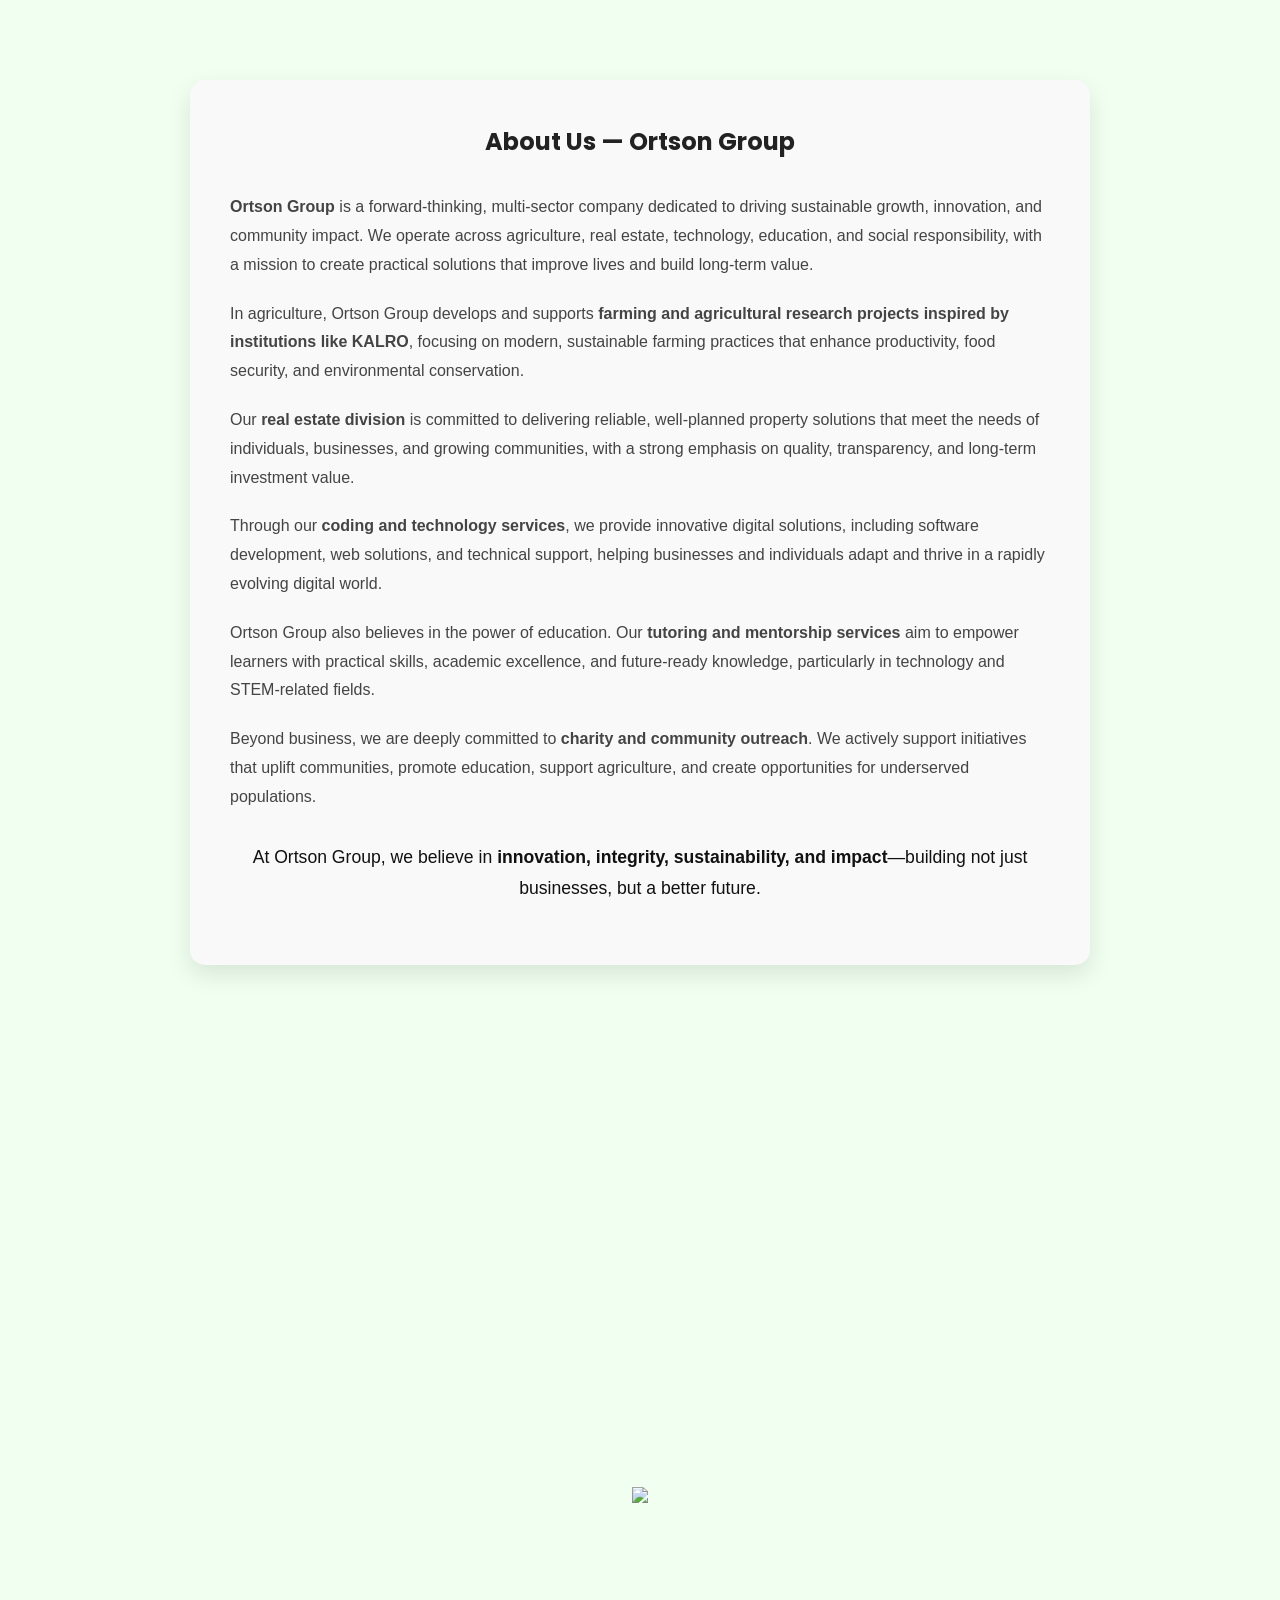
==== aboutus.html @ a402b6cf "Initial Upload" ====
<!DOCTYPE html>
<html lang="en">
<head>
    <meta charset="UTF-8">
    <meta name="viewport" content="width=device-width, initial-scale=1.0">
    <title>About Us | Ortson Group</title>
    <link rel="stylesheet" href="style.css">
    <link href="https://fonts.googleapis.com/css2?family=Poppins:wght@400;600;700&family=Inter:wght@400;500&display=swap" rel="stylesheet">
</head>
<body>
    <section class="about-us">
  <h1>About Us — Ortson Group</h1>

  <p>
    <strong>Ortson Group</strong> is a forward-thinking, multi-sector company dedicated to driving sustainable growth, innovation, and community impact. We operate across agriculture, real estate, technology, education, and social responsibility, with a mission to create practical solutions that improve lives and build long-term value.
  </p>

  <p>
    In agriculture, Ortson Group develops and supports
    <strong>farming and agricultural research projects inspired by institutions like KALRO</strong>,
    focusing on modern, sustainable farming practices that enhance productivity, food security, and environmental conservation.
  </p>

  <p>
    Our <strong>real estate division</strong> is committed to delivering reliable, well-planned property solutions that meet the needs of individuals, businesses, and growing communities, with a strong emphasis on quality, transparency, and long-term investment value.
  </p>

  <p>
    Through our <strong>coding and technology services</strong>, we provide innovative digital solutions, including software development, web solutions, and technical support, helping businesses and individuals adapt and thrive in a rapidly evolving digital world.
  </p>

  <p>
    Ortson Group also believes in the power of education. Our
    <strong>tutoring and mentorship services</strong> aim to empower learners with practical skills, academic excellence, and future-ready knowledge, particularly in technology and STEM-related fields.
  </p>

  <p>
    Beyond business, we are deeply committed to
    <strong>charity and community outreach</strong>. We actively support initiatives that uplift communities, promote education, support agriculture, and create opportunities for underserved populations.
  </p>

  <p class="values">
    At Ortson Group, we believe in <strong>innovation, integrity, sustainability, and impact</strong>—building not just businesses, but a better future.
  </p>
</section>
<div style="
  height:100vh;
  display:flex;
  justify-content:center;
  align-items:center;
">
  <img src="images/800px-Berlin_Schering_Office.png">
</div>

</body>
</html>
---- style.css ----
h1{
    font-family: Arial, Helvetica, sans-serif;
    color: forestgreen;
    font: 900;
    text-align: center;
}
fieldset{
    color: black;
    border-radius: 0.25cm;
    
}
label{
    font-size: large;
    color: forestgreen;
    size: 5px;
    font-family: 'Courier New', Courier, monospace;
}
body{
    background-color: honeydew;
}
p{
    color: red;
}
.describe-box{
    width: 100%;
    height: 180px;
    border: 1.5px;
    padding: 12px;
}
blockquote{
    text-align: center;
    color: green;
    font-style: italic;
}
form{
    padding: 20px;
}
footer{
    color: black;
    position-area: inherit;
}
.submit{
    size: 5cm;
}
.button {
    display: inline-block;
    padding: 10px 20px;
    background: forestgreen;
    color: white;
    border-radius: 5px;
    text-decoration: none;   /* removes underline */
    font-family: sans-serif;
    size: 5cm;
    text-align: center;
  }
   .button:hover {
    background: chartreuse;
  }
*{
    padding: 0;
    margin: 0;
    box-sizing: border-box;
}
footer{
    background-color: #111;
}
.footerContainer{
    width: 100%;
    padding: 70px 30px 30px ;
}
.socialIcons{
    display: flex;
    justify-content: center;
}
.socialIcons a{
    text-decoration: none;
    padding:  10px;
    background-color: white;
    margin: 10px;
    border-radius: 50%;
}
.socialIcons a i{
    font-size: 2em;
    color: black;
    opacity: 0,9;
}
/* Hover affect on social media icon */
.socialIcons a:hover{
    background-color: #111;
    transition: 0.5s;
}
.socialIcons a:hover i{
    color: white;
    transition: 0.5s;
}
.footerNav{
    margin: 30px 0;
}
.footerNav ul{
    display: flex;
    justify-content: center;
    list-style-type: none;
}
.footerNav ul li a{
    color:white;
    margin: 20px;
    text-decoration: none;
    font-size: 1.3em;
    opacity: 0.7;
    transition: 0.5s;

}
.footerNav ul li a:hover{
    opacity: 1;
}
.footerBottom{
    background-color: #000;
    padding: 20px;
    text-align: center;
}
.footerBottom p{
    color: white;
}
.designer{
    opacity: 0.7;
    text-transform: uppercase;
    letter-spacing: 1px;
    font-weight: 400;
    margin: 0px 5px;
}
@media (max-width: 700px){
    .footerNav ul{
        flex-direction: column;
    } 
    .footerNav ul li{
        width:100%;
        text-align: center;
        margin: 10px;
    }
    .socialIcons a{
        padding: 8px;
        margin: 4px;
    }
}
.about-us {
  max-width: 900px;
  margin: 80px auto;
  padding: 40px;
  font-family: Arial, sans-serif;
  line-height: 1.8;
  background-color: #f9f9f9;
  border-radius: 15px;
  box-shadow: 0 10px 25px rgba(0, 0, 0, 0.1);
}

.about-us h1 {
  text-align: center;
  margin-bottom: 30px;
  color: #222;
}

.about-us p {
  margin-bottom: 20px;
  color: #444;
}

.about-us .values {
  text-align: center;
  font-size: 1.1em;
  margin-top: 30px;
  color: #111;
}
body {
  font-family: 'Inter', sans-serif;
}

.about-us h1 {
  font-family: 'Poppins', sans-serif;
  font-weight: 700;
}
.contact {
  max-width: 600px;
  margin: 80px auto;
  text-align: center;
  font-family: 'Inter', sans-serif;
  background-color: #000000;
}

.contact h1 {
  font-family: 'Poppins', sans-serif;
  margin-bottom: 10px;
  color: #000;
}

.contact p {
  margin-bottom: 30px;
  color: #ffffff;
}

.contact-form {
  display: flex;
  flex-direction: column;
  gap: 15px;
  background-color: #006b05;
}

.contact-form input,
.contact-form textarea {
  padding: 12px;
  border-radius: 8px;
  border: 1px solid #ccc;
  font-family: inherit;
}

.contact-form button {
  padding: 12px;
  border: none;
  border-radius: 8px;
  background-color: #15ff00;
  color: rgb(0, 0, 0);
  font-size: 1rem;
  cursor: pointer;
}

.contact-form button:hover {
  background-color: green;
}
h2{
    font-family: 'Lucida Sans', 'Lucida Sans Regular', 'Lucida Grande', 'Lucida Sans Unicode', Geneva, Verdana, sans-serif;
    color: brown;
    text-align: center;
  font-size: 55px 
}
h3{
    color: #006b05;
    text-align: center;
    text-decoration: none;
    font-size: 60px;
    font-family: Impact, Haettenschweiler, 'Arial Narrow Bold', sans-serif;
}
footer{
    color: #15ff00;
    background-color: #0b8a00;
}
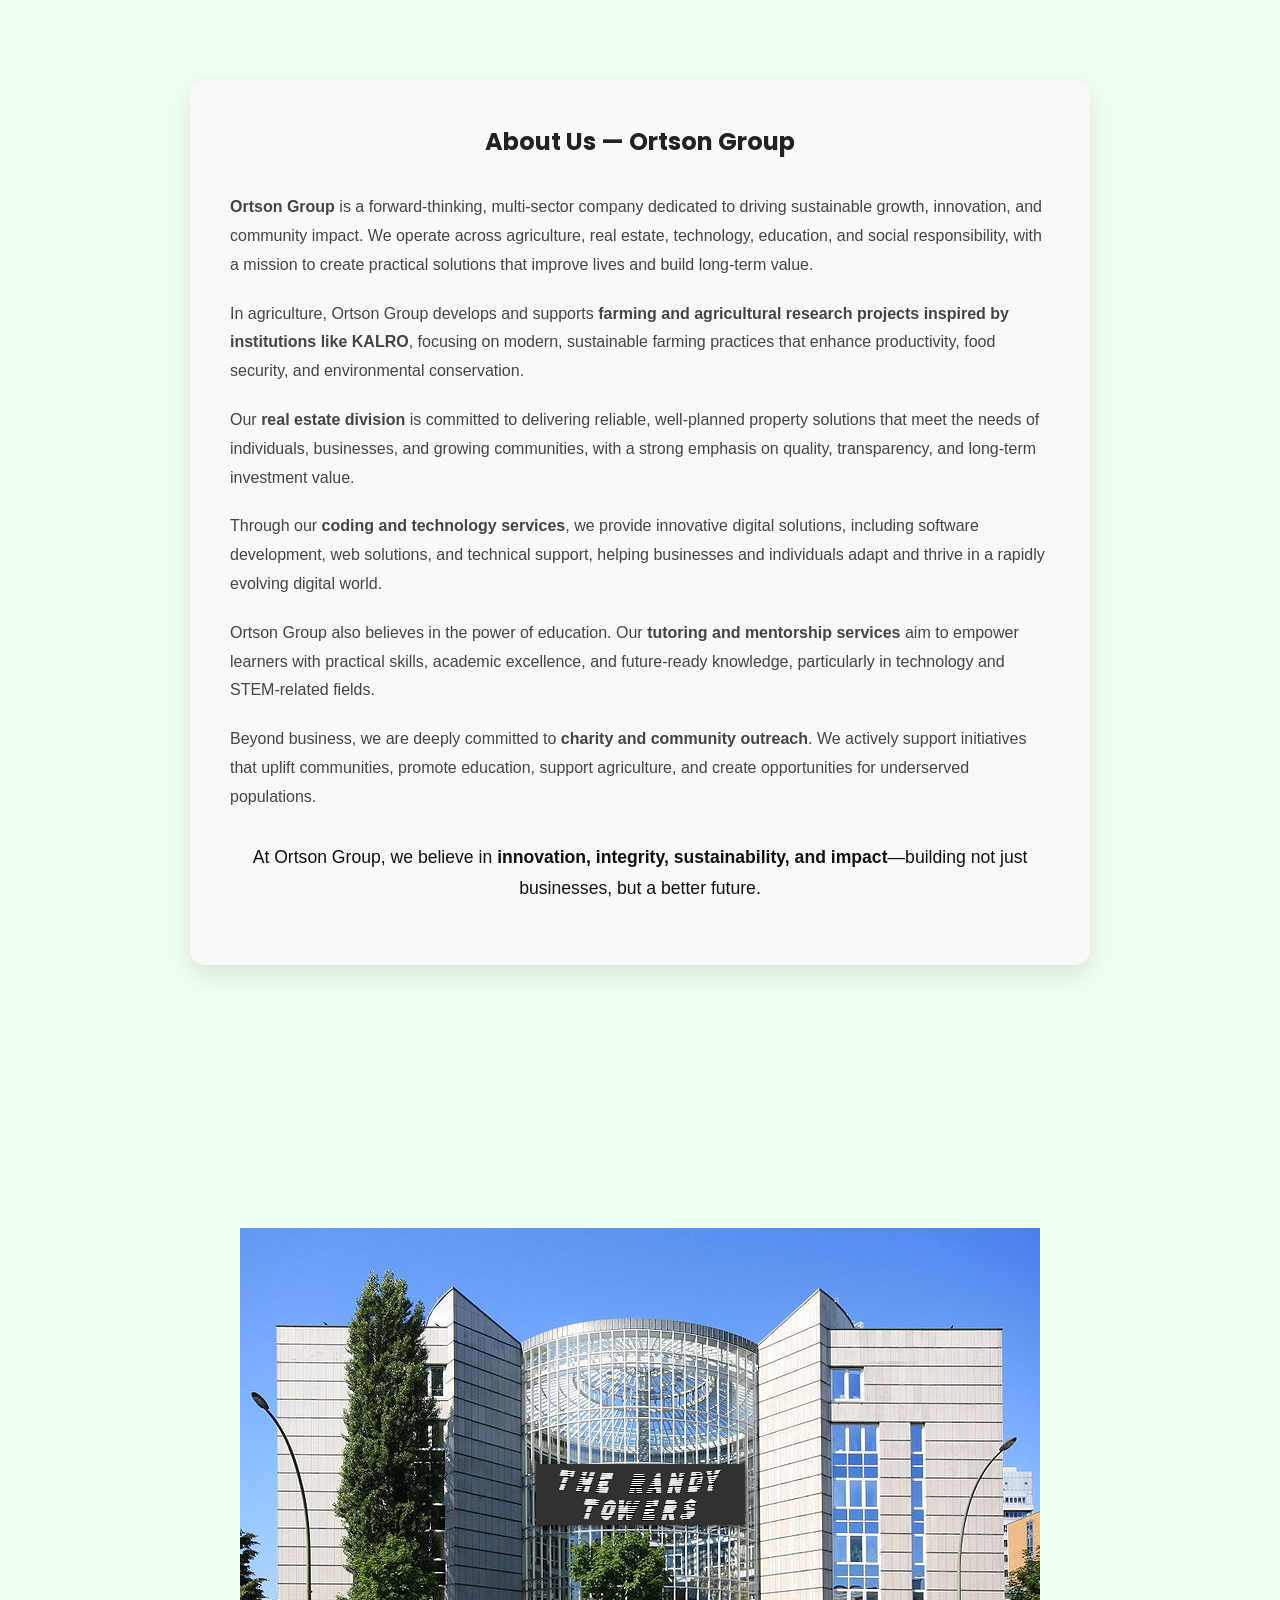
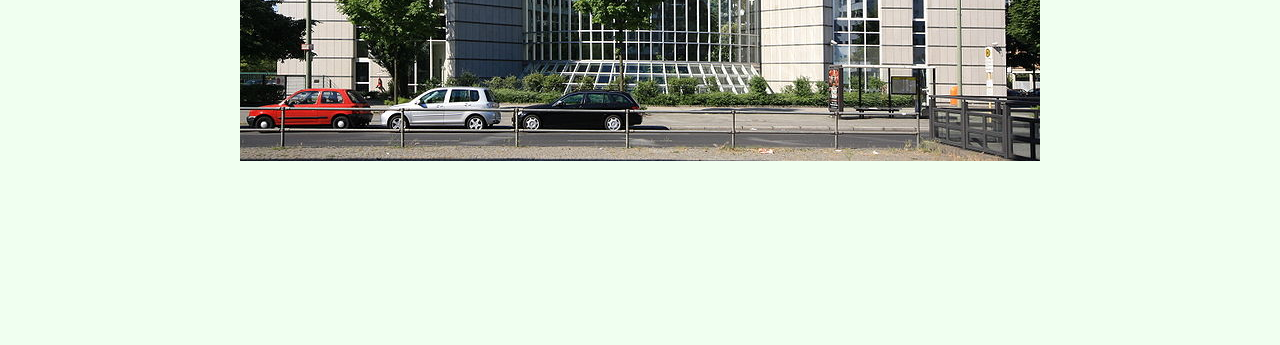
==== commit 04b19b58: "Fix HTML encoding issues in aboutus.html" ====
--- a/aboutus.html
+++ b/aboutus.html
@@ -49,7 +49,7 @@
   justify-content:center;
   align-items:center;
 ">
-  <img src="images/800px-Berlin_Schering_Office.png">
+  <img src="800px-Berlin_Schering_Office.png">
 </div>
 
 </body>
@@ -64,3 +64,4 @@
 
 
 
+
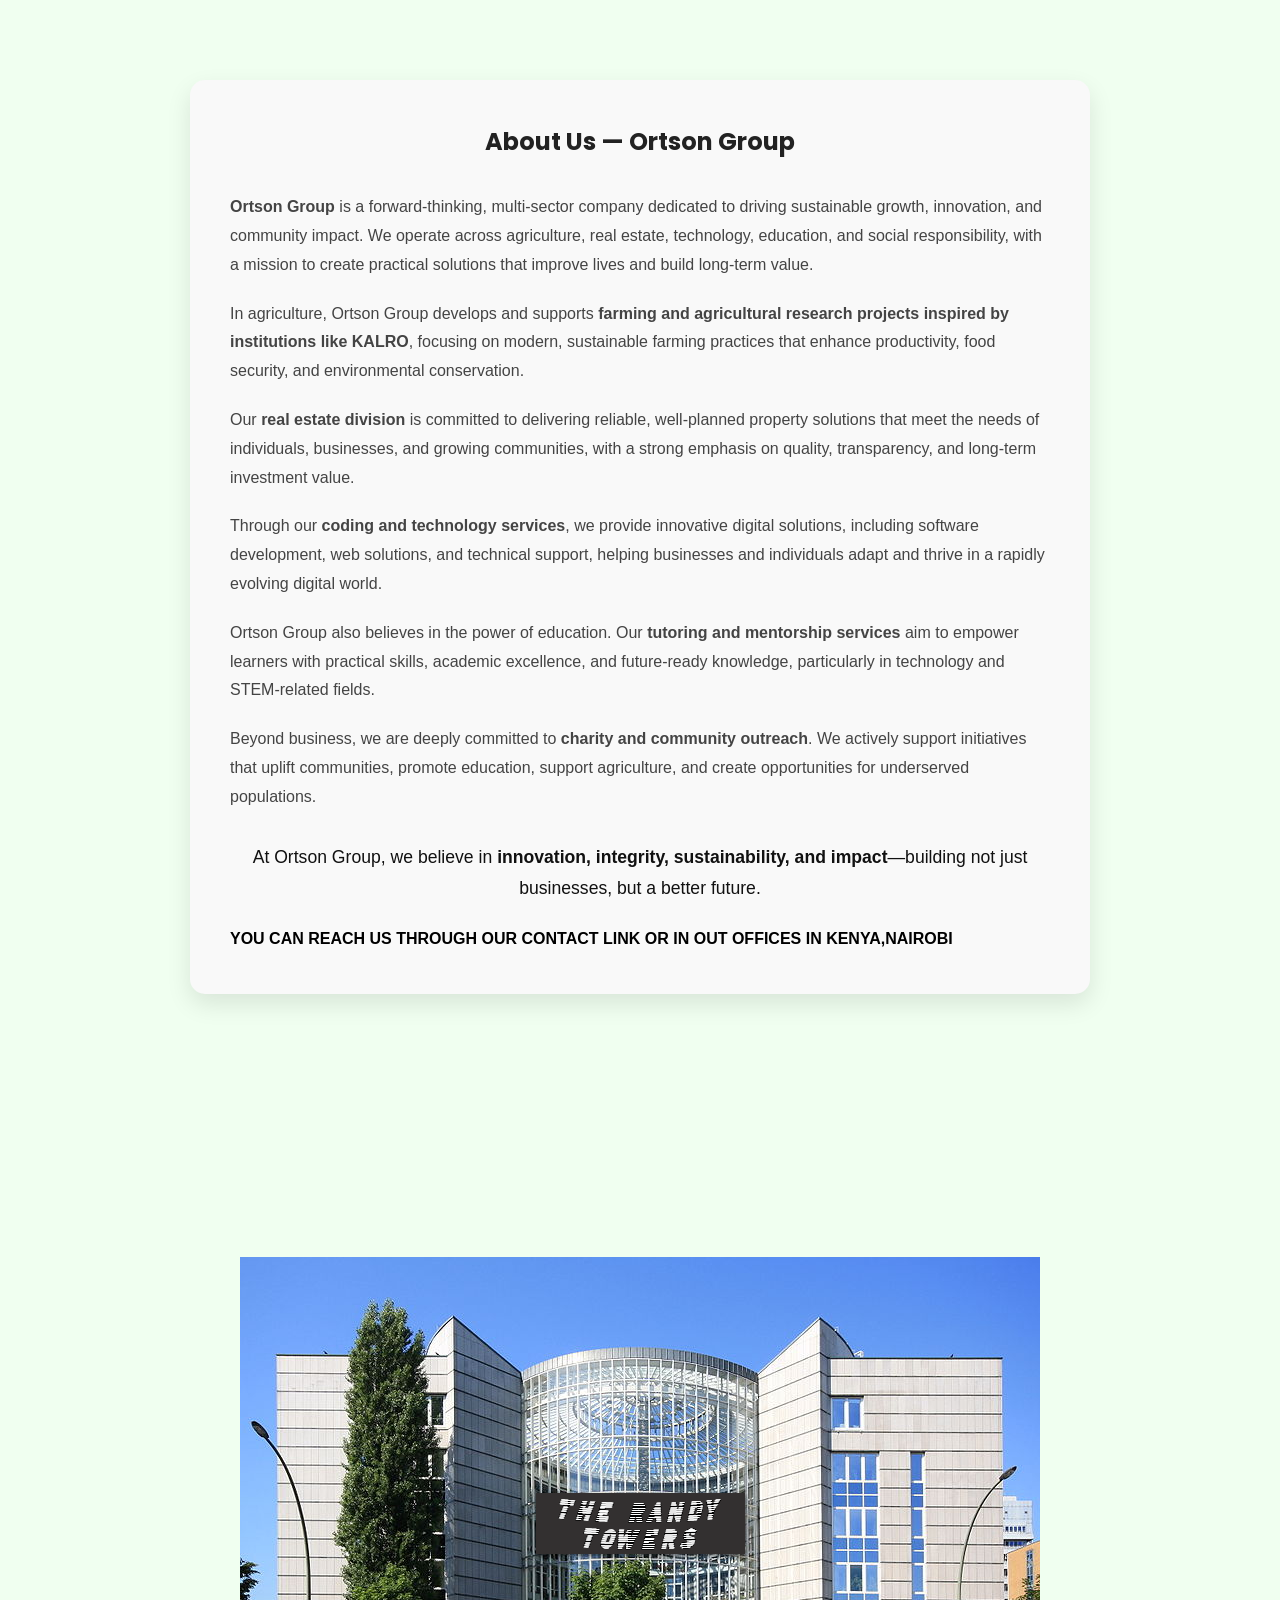
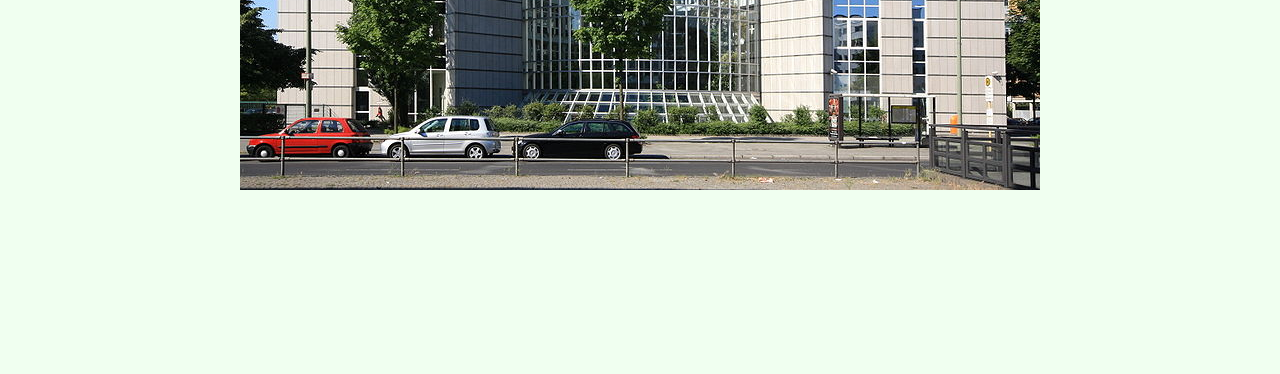
==== commit aa6b89e9: "Update About Us page with contact details Added contact information and improved content structure." ====
--- a/aboutus.html
+++ b/aboutus.html
@@ -42,6 +42,7 @@
   <p class="values">
     At Ortson Group, we believe in <strong>innovation, integrity, sustainability, and impact</strong>—building not just businesses, but a better future.
   </p>
+        <strong>YOU CAN REACH US THROUGH OUR CONTACT LINK OR IN OUT OFFICES IN KENYA,NAIROBI</strong>
 </section>
 <div style="
   height:100vh;
@@ -65,3 +66,4 @@
 
 
 
+
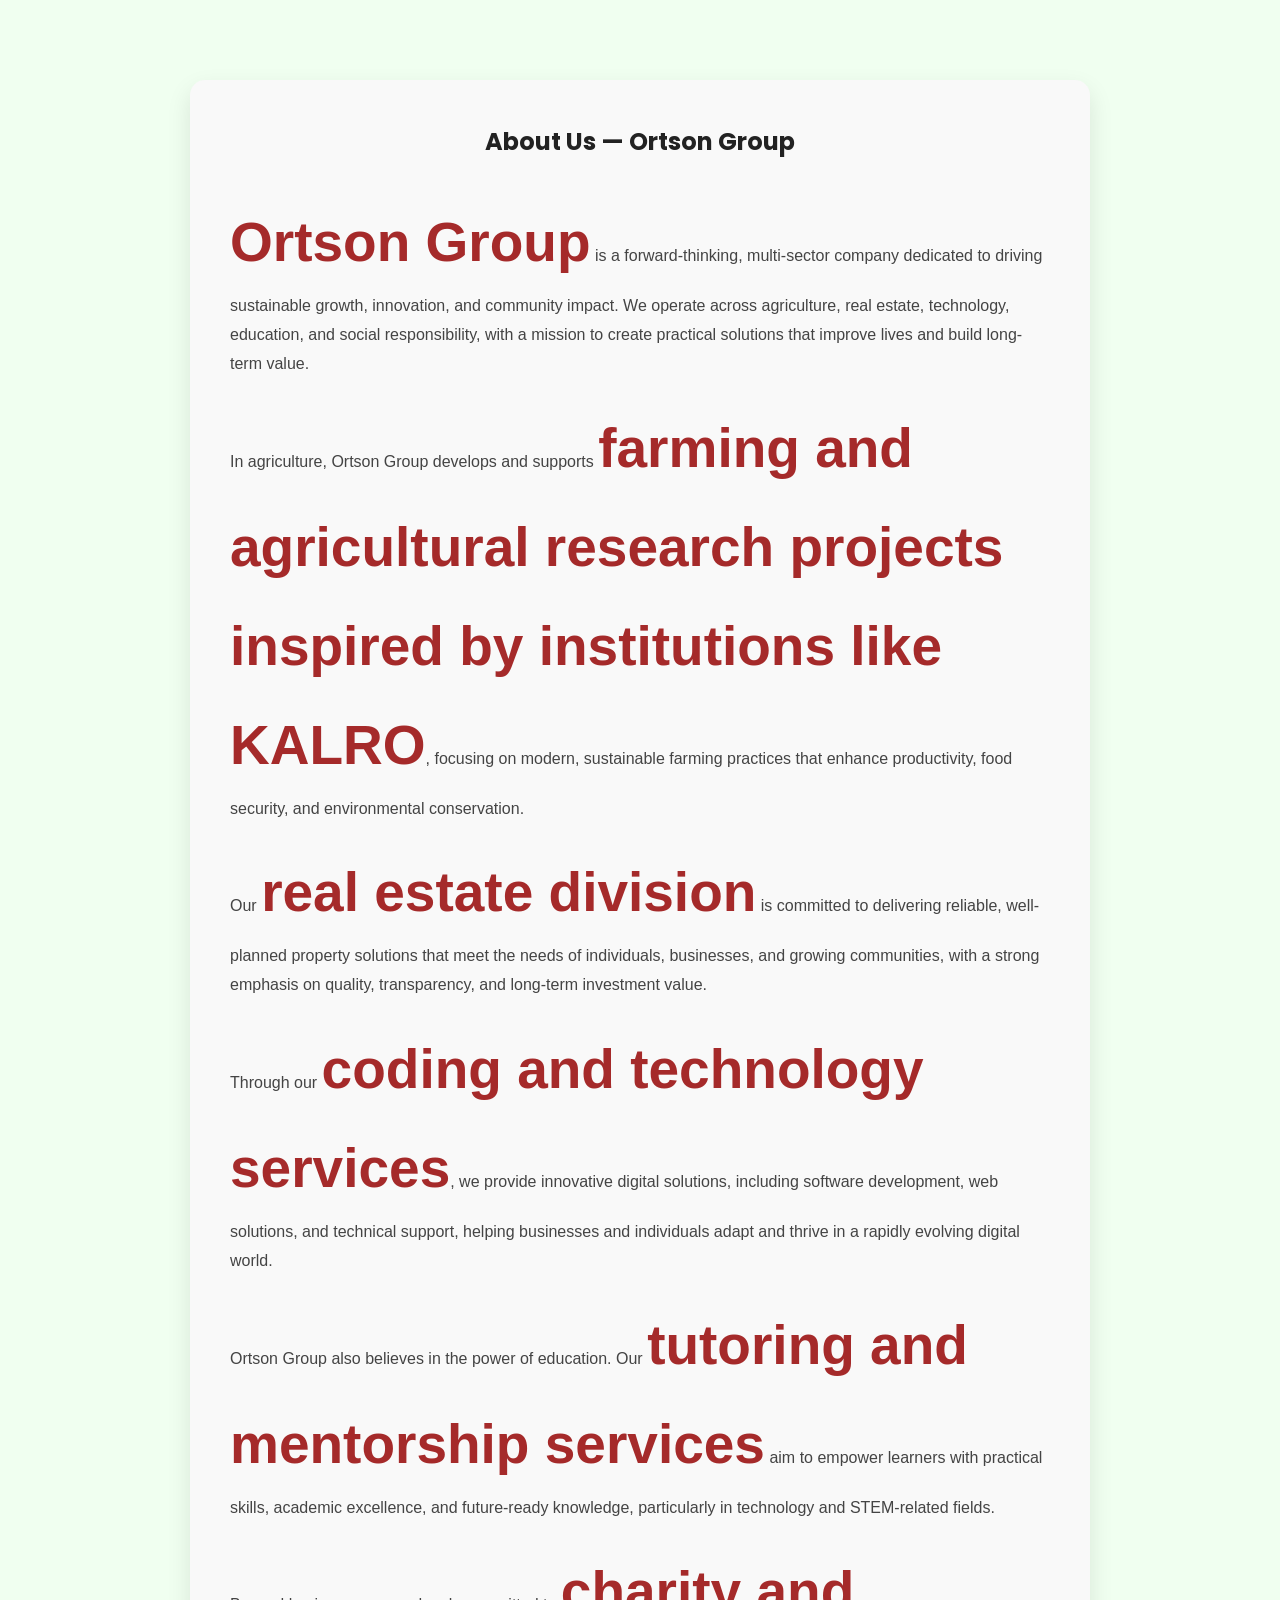
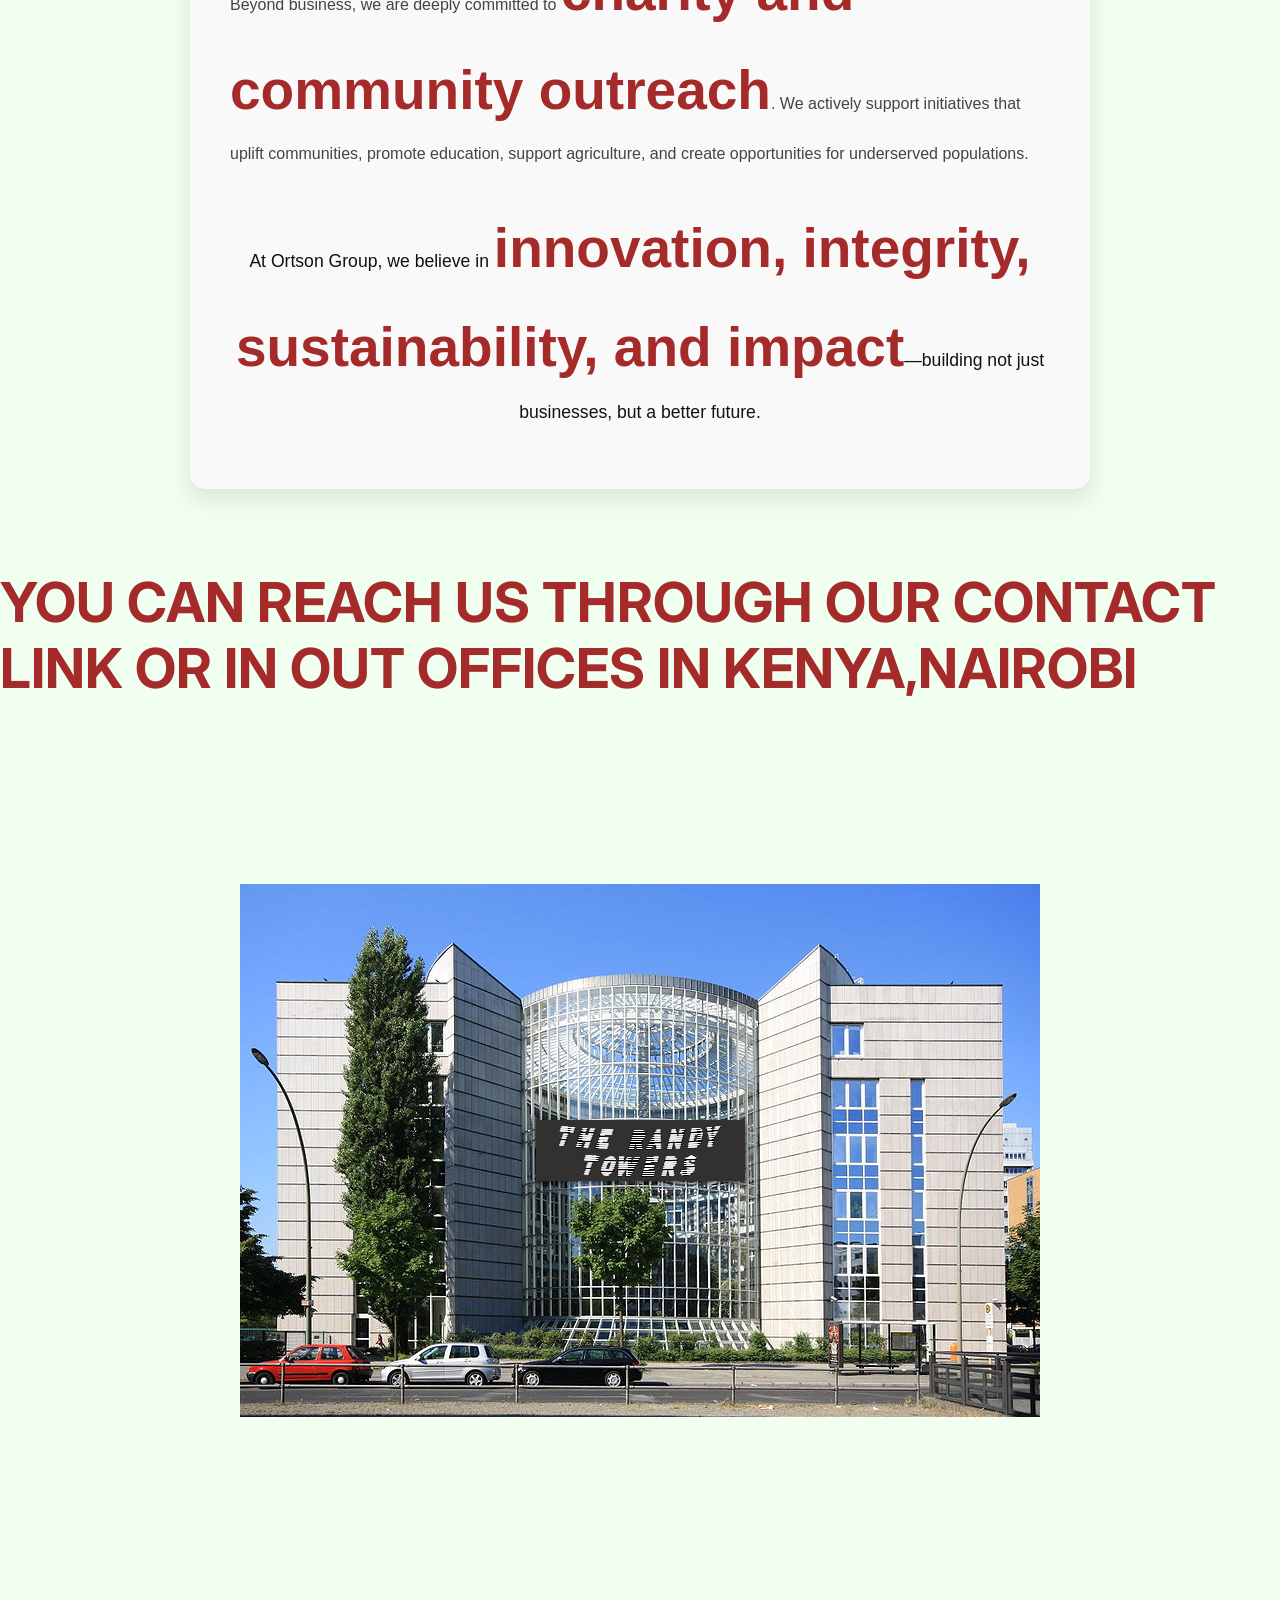
==== commit 6d1f73db: "Enhance About Us page with styles and content Added styling for strong elements and improved layout." ====
--- a/aboutus.html
+++ b/aboutus.html
@@ -42,8 +42,14 @@
   <p class="values">
     At Ortson Group, we believe in <strong>innovation, integrity, sustainability, and impact</strong>—building not just businesses, but a better future.
   </p>
-        <strong>YOU CAN REACH US THROUGH OUR CONTACT LINK OR IN OUT OFFICES IN KENYA,NAIROBI</strong>
 </section>
+     <strong>YOU CAN REACH US THROUGH OUR CONTACT LINK OR IN OUT OFFICES IN KENYA,NAIROBI</strong>
+    <style>
+        strong{
+            color:brown;
+            font-size:55px;
+        }
+    </style>
 <div style="
   height:100vh;
   display:flex;
@@ -67,3 +73,4 @@
 
 
 
+
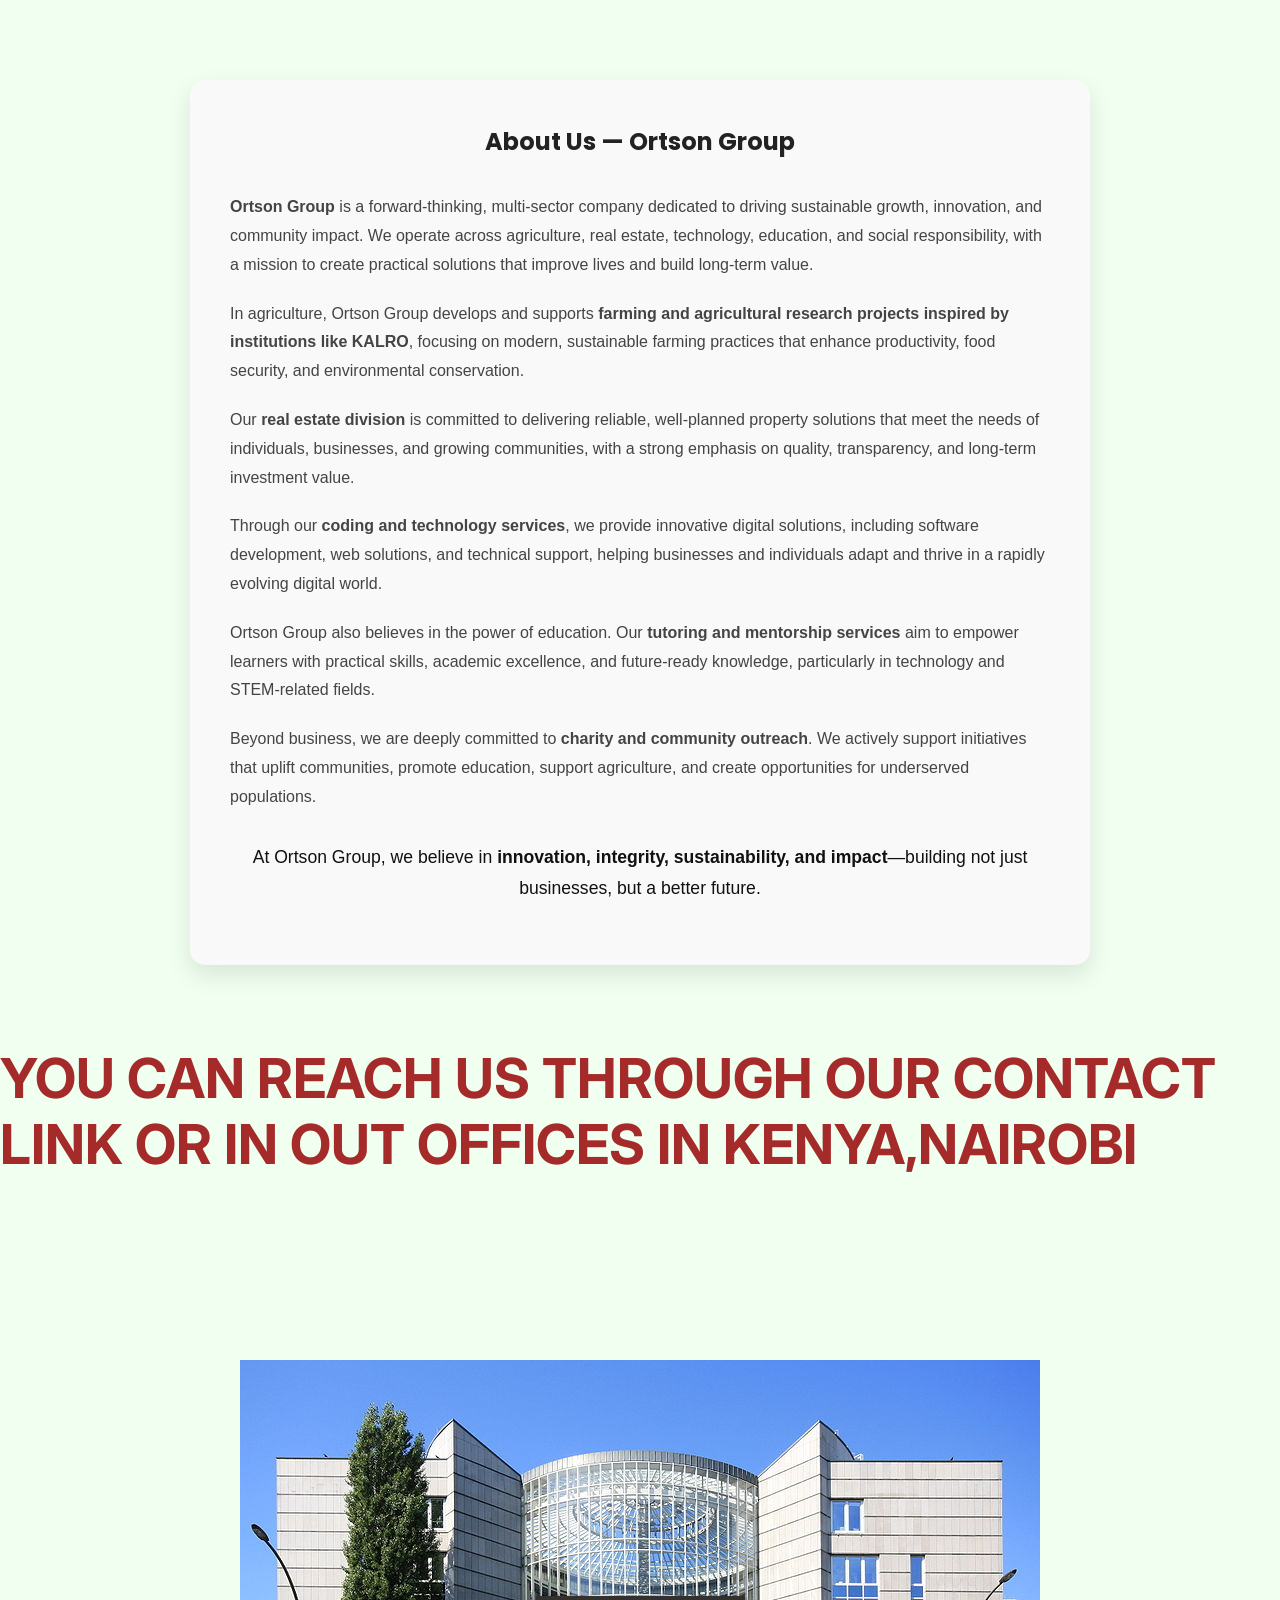
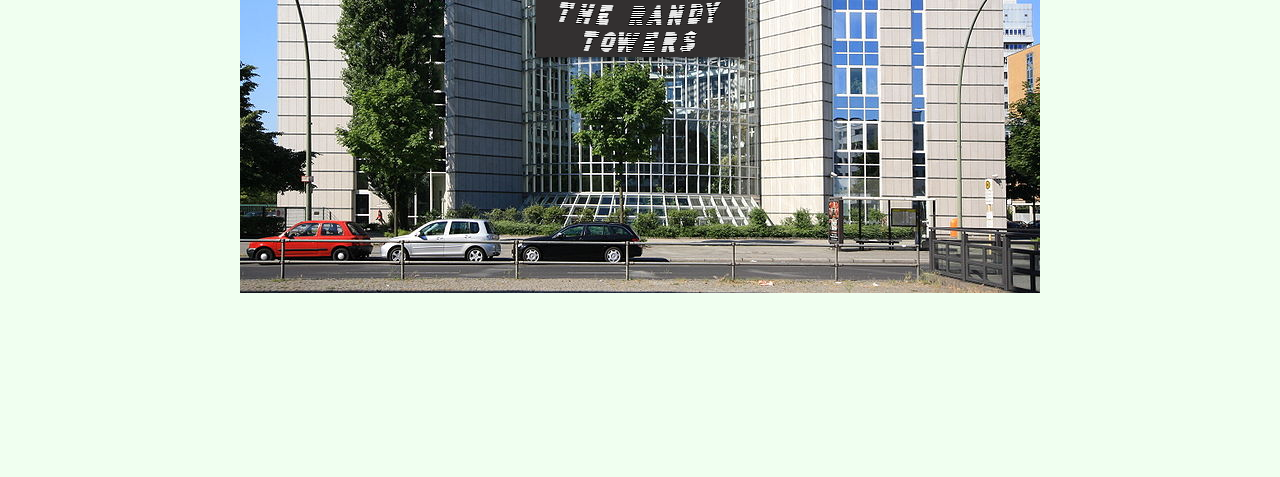
==== commit 9bc46dfd: "Revise contact info and style in aboutus.html Updated the contact information and styling for emphas" ====
--- a/aboutus.html
+++ b/aboutus.html
@@ -43,9 +43,9 @@
     At Ortson Group, we believe in <strong>innovation, integrity, sustainability, and impact</strong>—building not just businesses, but a better future.
   </p>
 </section>
-     <strong>YOU CAN REACH US THROUGH OUR CONTACT LINK OR IN OUT OFFICES IN KENYA,NAIROBI</strong>
+     <h4>YOU CAN REACH US THROUGH OUR CONTACT LINK OR IN OUT OFFICES IN KENYA,NAIROBI</h4>
     <style>
-        strong{
+        h4{
             color:brown;
             font-size:55px;
         }
@@ -74,3 +74,4 @@
 
 
 
+
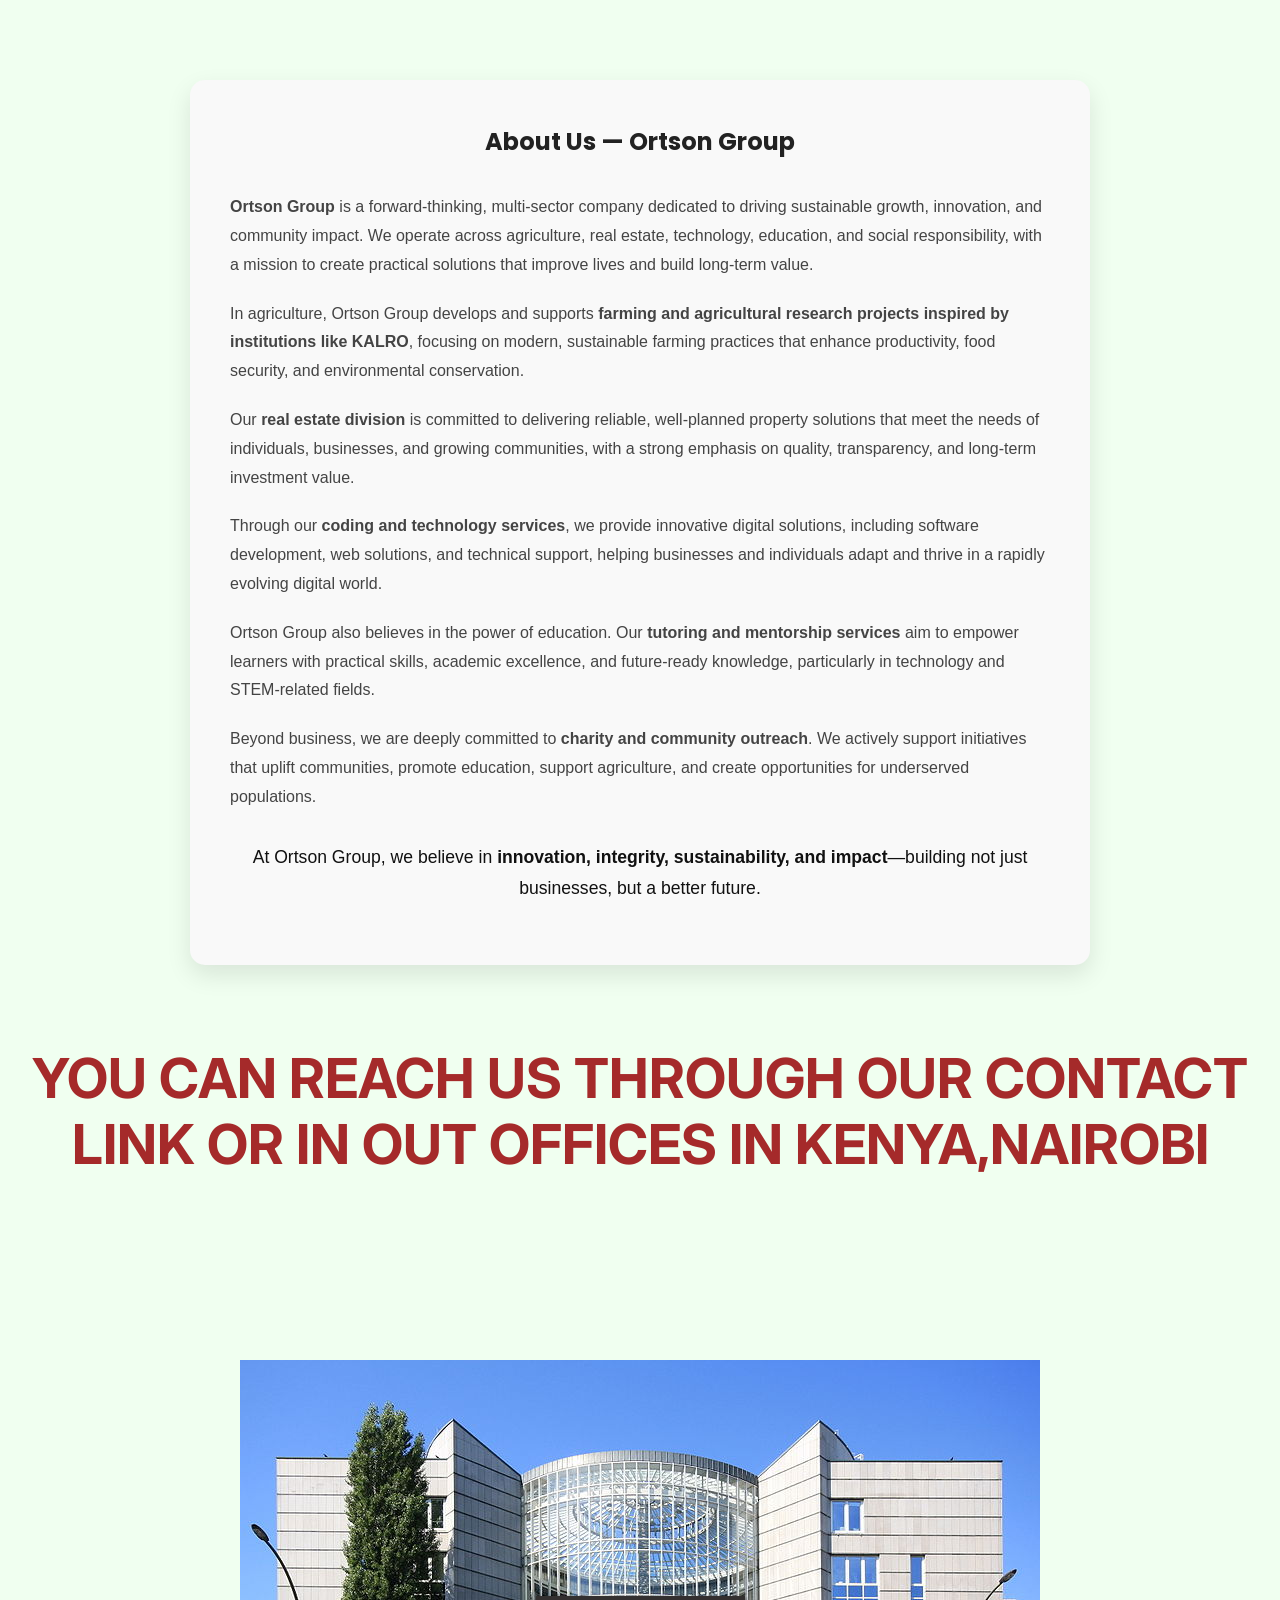
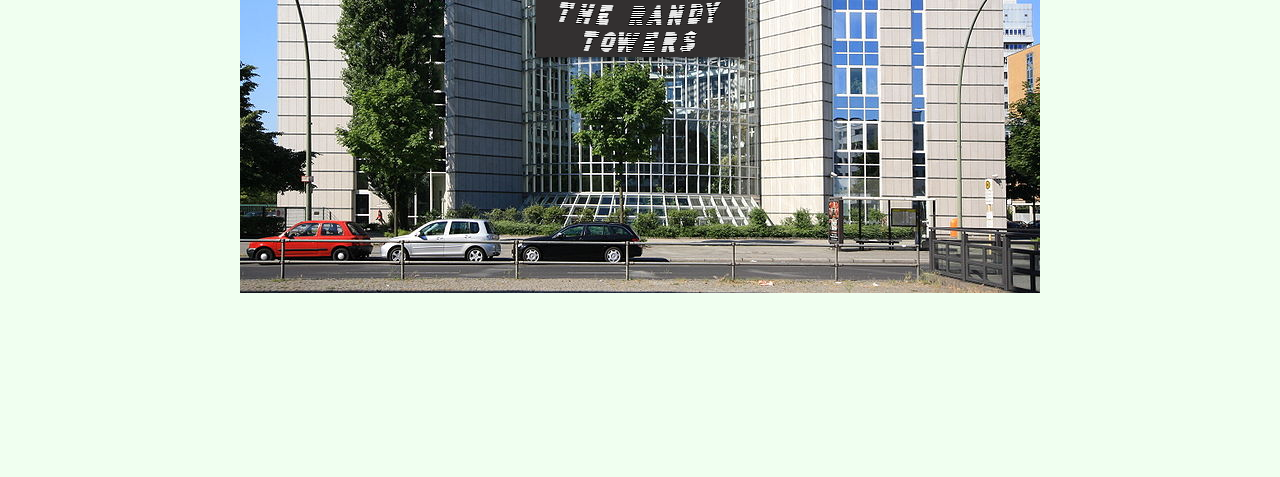
==== commit dbef1e89: "Revise About Us page content and styling Updated the HTML structure and content for the About Us pag" ====
--- a/aboutus.html
+++ b/aboutus.html
@@ -48,6 +48,7 @@
         h4{
             color:brown;
             font-size:55px;
+            text-align:center;
         }
     </style>
 <div style="
@@ -75,3 +76,4 @@
 
 
 
+
